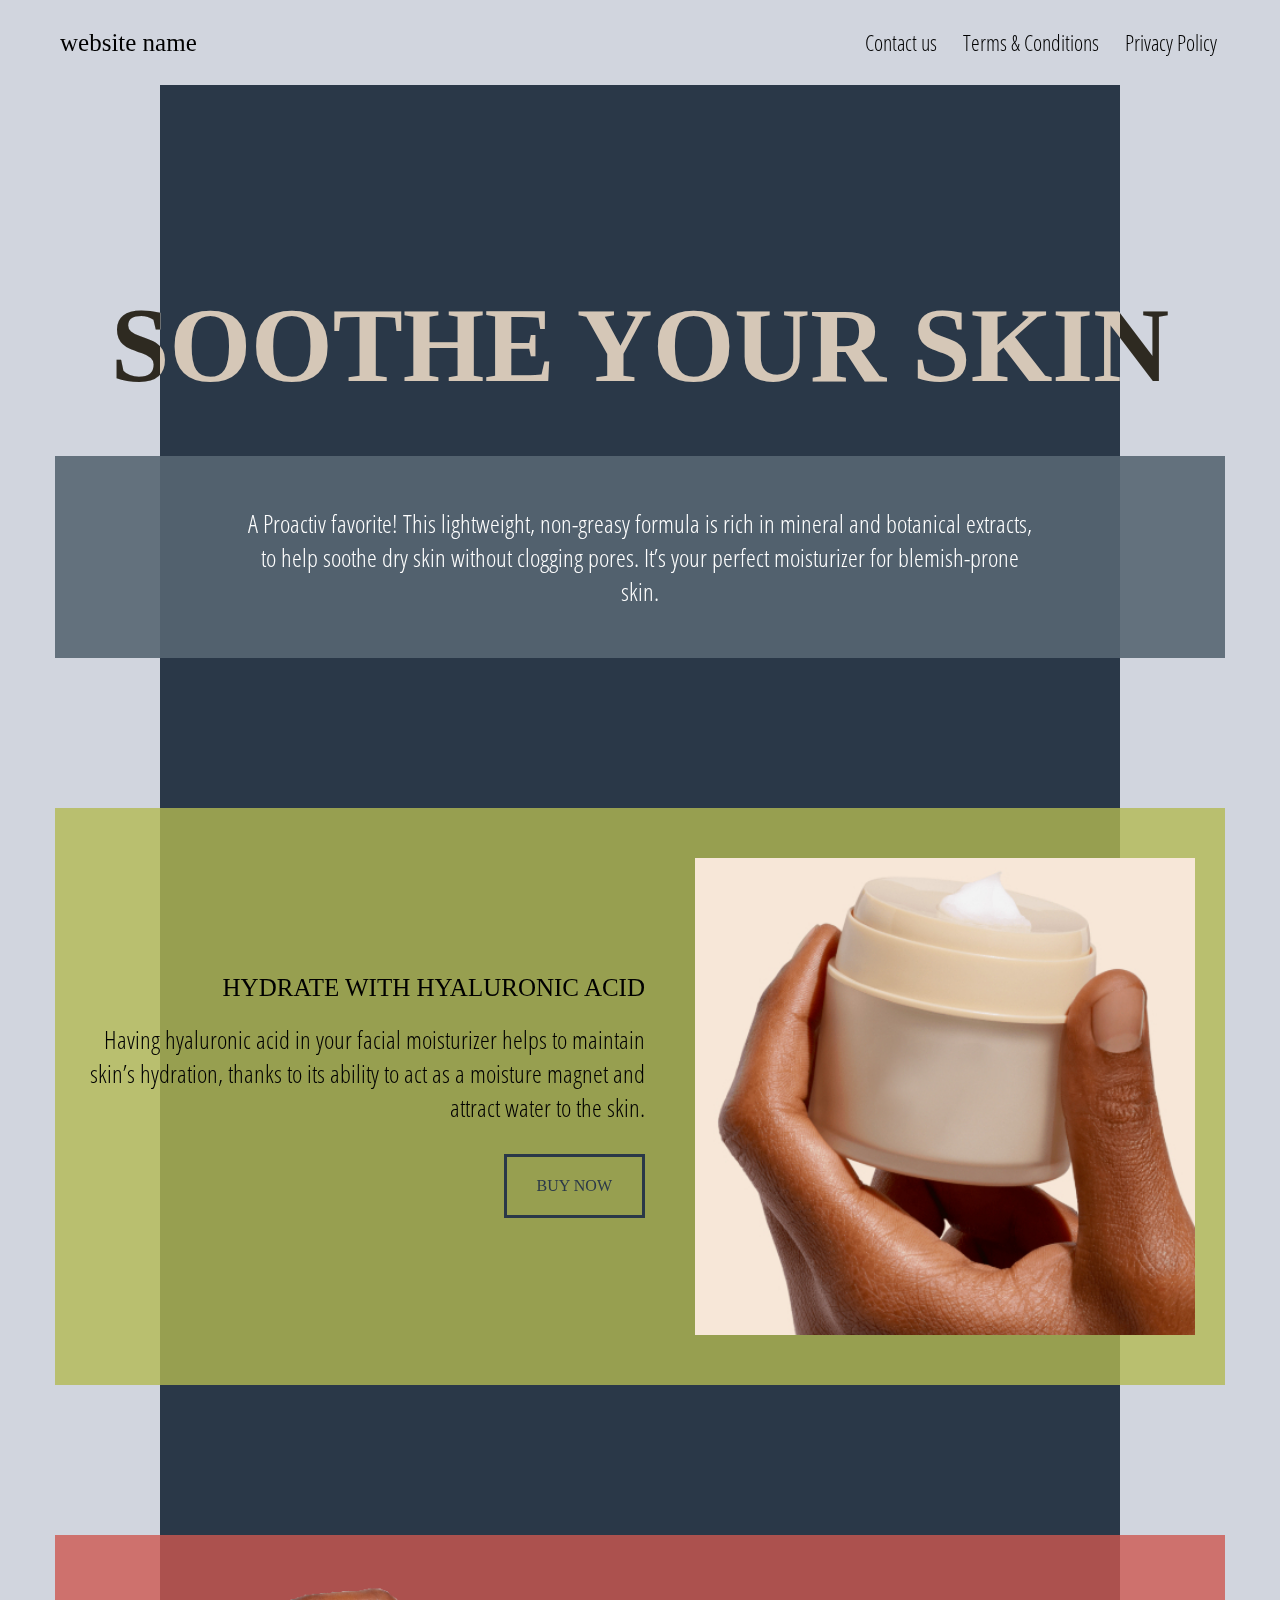
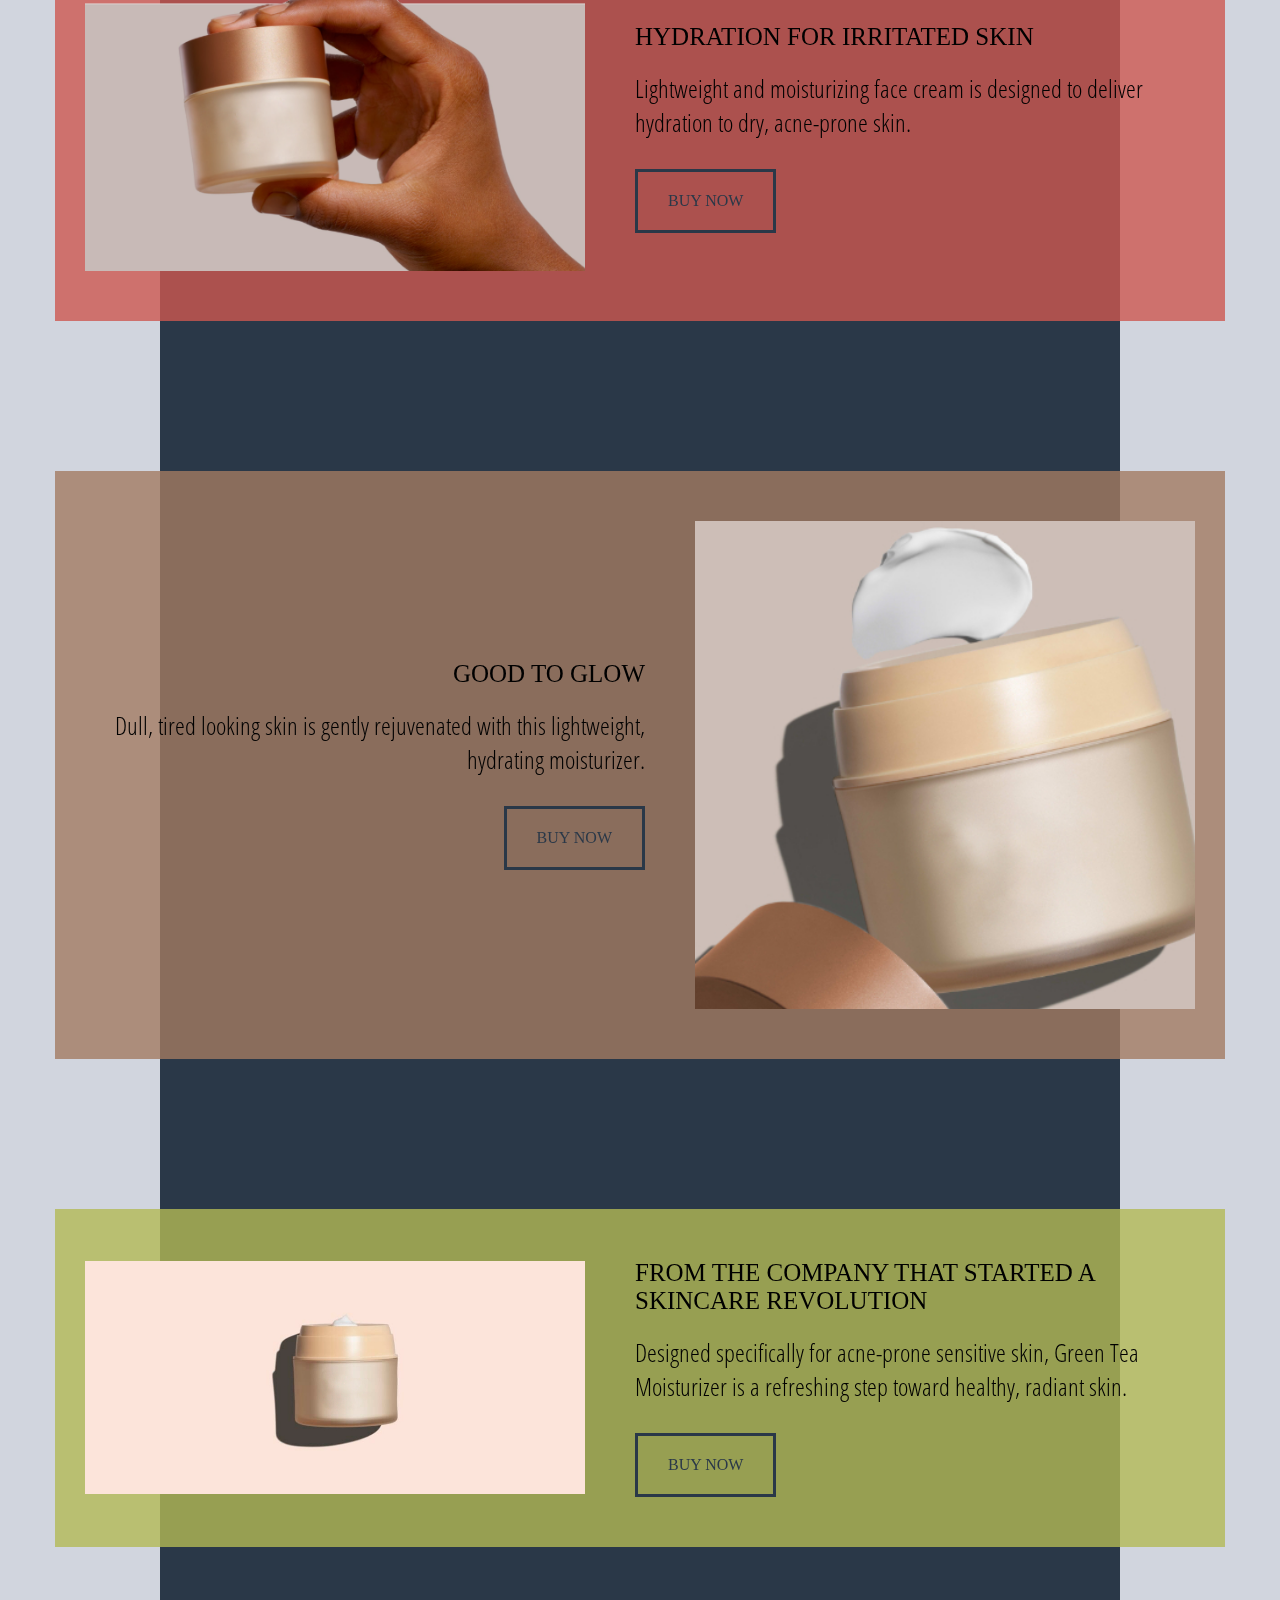
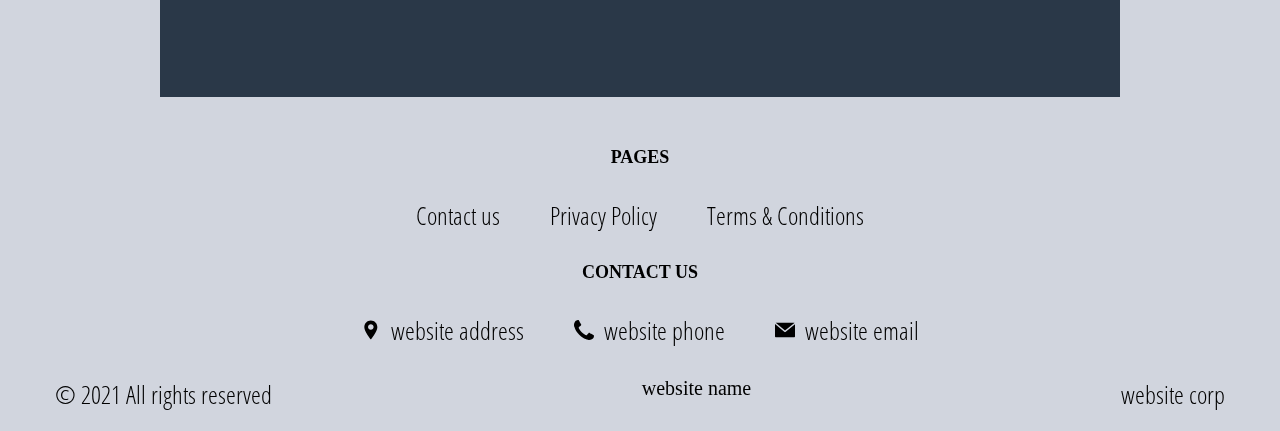
==== index.html @ 3f144e80 "+" ====
<!DOCTYPE html>
<html lang="en">

<head>
    <meta charset="UTF-8">
    <meta http-equiv="X-UA-Compatible" content="IE=edge">
    <meta name="viewport" content="width=device-width, initial-scale=1.0">
    <link rel="stylesheet" href="./css/style.css">
    <title>(site_name)</title>
</head>

<body class="home">

    <div class="header__wrapper">
        <header class="header">
            <a href="./index.html" class="logo js_website-name"></a>
            <button class="menu__btn js_menu__btn">
                <span></span>
            </button>
            <div class="menu js_menu">
                <nav class="nav">
                    <ul class="nav__list">
                     
                        <li class="nav__item">
                            <a href="./contact.html" class="nav__link">Contact us</a>
                        </li>

                        <li class="nav__item">
                            <a href="./terms.html" class="nav__link">Terms & Conditions</a>
                        </li>
                        <li class="nav__item">
                            <a href="./policy.html" class="nav__link">Privacy Policy</a>
                        </li>
                    </ul>
                </nav>
            </div>

        </header>
    </div>
    <main class="main">
        <div class="container">


            <div class="section-wrapper hero__wrapper">
                <section class="section hero">
                    <h1 class="title">Soothe Your Skin</h1>
                    <div class="block">
                      <p class="text">A Proactiv favorite! This lightweight, non-greasy formula is rich in mineral and botanical extracts, to help soothe dry skin without clogging pores. It’s your perfect moisturizer for blemish-prone skin.</p>
                    </div>
                </section>
            </div>


            <div class="section-wrapper info__wrapper">
                <section class="section info">
                   <ul class="list">
                     <li class="item">
                       <div class="block block-first">
                          <div class="text-block">
                            <p class="text bold">hydrate with hyaluronic acid</p>
                            <p class="text">Having hyaluronic acid in your facial moisturizer helps to maintain skin’s hydration, thanks to its ability to act as a moisture magnet and attract water to the skin.</p>
                            <a href="./buy.html" class="btn">buy now</a>
                          </div>
                          <img src="./img/img2.jpeg" alt="" class="img">
                       </div>
                     </li>
                     <li class="item">
                      <div class="block block-second">
                        <div class="text-block">
                            <p class="text bold">hydration for irritated skin</p>
                            <p class="text">Lightweight and moisturizing face cream is designed to deliver hydration to dry, acne-prone skin.</p>
                            <a href="./buy.html" class="btn">buy now</a>
                          </div>
                          <img src="./img/img1.png" alt="" class="img">
                      </div>
                    </li>
                    <li class="item">
                      <div class="block block-third">
                        <div class="text-block">
                            <p class="text bold">GOOD TO GLOW</p>
                            <p class="text">Dull, tired looking skin is gently rejuvenated with this lightweight, hydrating moisturizer.</p>
                            <a href="./buy.html" class="btn">buy now</a>
                          </div>
                          <img src="./img/img3.jpeg" alt="" class="img">
                      </div>
                    </li>
                    <li class="item">
                      <div class="block block-fourth">
                        <div class="text-block">
                            <p class="text bold">FROM THE COMPANY THAT STARTED A SKINCARE REVOLUTION</p>
                            <p class="text">Designed specifically for acne-prone sensitive skin,  Green Tea Moisturizer is a refreshing step toward healthy, radiant skin.</p>
                            <a href="./buy.html" class="btn">buy now</a>
                          </div>
                          <img src="./img/img4.png" alt="" class="img">
                      </div>
                    </li>
                   </ul>  
                </section>
            </div>


        </div>
    </main>
    <div class="footer__wrapper ">
        <div class="container">
            <footer class="footer">
                <ul class="footer__list">
                    <li class="footer__item">
                        <h4 class="footer__title">Pages</h4>
                        <ul class="footer__sublist">
                            <li class="footer__subitem">
                                <a href="./contact.html" class="text footer__link"><span>Contact us</span></a>
                            </li>
                            <li class="footer__subitem">
                                <a href="./policy.html" class="text footer__link"><span>Privacy Policy</span></a>
                            </li>
                            <li class="footer__subitem">
                                <a href="./terms.html" class="text footer__link"><span>Terms & Conditions</span></a>
                            </li>
                        </ul>
                    </li>
                    <li class="footer__item">
                        <h4 class="footer__title">Contact us</h4>
                        <ul class="footer__sublist">
                           
                            <li class="footer__subitem footer__icon-box">
                                    <svg class="footer__icon" viewBox="-119 -21 682 682.66669"
                                        xmlns="http://www.w3.org/2000/svg">
                                        <path
                                            d="m216.210938 0c-122.664063 0-222.460938 99.796875-222.460938 222.460938 0 154.175781 222.679688 417.539062 222.679688 417.539062s222.242187-270.945312 222.242187-417.539062c0-122.664063-99.792969-222.460938-222.460937-222.460938zm67.121093 287.597656c-18.507812 18.503906-42.8125 27.757813-67.121093 27.757813-24.304688 0-48.617188-9.253907-67.117188-27.757813-37.011719-37.007812-37.011719-97.226562 0-134.238281 17.921875-17.929687 41.761719-27.804687 67.117188-27.804687 25.355468 0 49.191406 9.878906 67.121093 27.804687 37.011719 37.011719 37.011719 97.230469 0 134.238281zm0 0" />
                                    </svg>
                                    <span class="text footer__text js_website-address"></span>
                            </li>
                            <li class="footer__subitem footer__icon-box">
                                
                                    <svg class="footer__icon" xmlns="http://www.w3.org/2000/svg"
                                        xmlns:xlink="http://www.w3.org/1999/xlink" x="0px" y="0px" width="401.998px"
                                        height="401.998px" viewBox="0 0 401.998 401.998"
                                        style="enable-background:new 0 0 401.998 401.998;" xml:space="preserve">
                                        <g>
                                            <path
                                                d="M401.129,311.475c-1.137-3.426-8.371-8.473-21.697-15.129c-3.61-2.098-8.754-4.949-15.41-8.566 c-6.662-3.617-12.709-6.95-18.13-9.996c-5.432-3.045-10.521-5.995-15.276-8.846c-0.76-0.571-3.139-2.234-7.136-5 c-4.001-2.758-7.375-4.805-10.14-6.14c-2.759-1.327-5.473-1.995-8.138-1.995c-3.806,0-8.56,2.714-14.268,8.135 c-5.708,5.428-10.944,11.324-15.7,17.706c-4.757,6.379-9.802,12.275-15.126,17.7c-5.332,5.427-9.713,8.138-13.135,8.138 c-1.718,0-3.86-0.479-6.427-1.424c-2.566-0.951-4.518-1.766-5.858-2.423c-1.328-0.671-3.607-1.999-6.845-4.004 c-3.244-1.999-5.048-3.094-5.428-3.285c-26.075-14.469-48.438-31.029-67.093-49.676c-18.649-18.658-35.211-41.019-49.676-67.097 c-0.19-0.381-1.287-2.19-3.284-5.424c-2-3.237-3.333-5.518-3.999-6.854c-0.666-1.331-1.475-3.283-2.425-5.852 s-1.427-4.709-1.427-6.424c0-3.424,2.713-7.804,8.138-13.134c5.424-5.327,11.326-10.373,17.7-15.128 c6.379-4.755,12.275-9.991,17.701-15.699c5.424-5.711,8.136-10.467,8.136-14.273c0-2.663-0.666-5.378-1.997-8.137 c-1.332-2.765-3.378-6.139-6.139-10.138c-2.762-3.997-4.427-6.374-4.999-7.139c-2.852-4.755-5.799-9.846-8.848-15.271 c-3.049-5.424-6.377-11.47-9.995-18.131c-3.615-6.658-6.468-11.799-8.564-15.415C98.986,9.233,93.943,1.997,90.516,0.859 C89.183,0.288,87.183,0,84.521,0c-5.142,0-11.85,0.95-20.129,2.856c-8.282,1.903-14.799,3.899-19.558,5.996 c-9.517,3.995-19.604,15.605-30.264,34.826C4.863,61.566,0.01,79.271,0.01,96.78c0,5.135,0.333,10.131,0.999,14.989 c0.666,4.853,1.856,10.326,3.571,16.418c1.712,6.09,3.093,10.614,4.137,13.56c1.045,2.948,2.996,8.229,5.852,15.845 c2.852,7.614,4.567,12.275,5.138,13.988c6.661,18.654,14.56,35.307,23.695,49.964c15.03,24.362,35.541,49.539,61.521,75.521 c25.981,25.98,51.153,46.49,75.517,61.526c14.655,9.134,31.314,17.032,49.965,23.698c1.714,0.568,6.375,2.279,13.986,5.141 c7.614,2.854,12.897,4.805,15.845,5.852c2.949,1.048,7.474,2.43,13.559,4.145c6.098,1.715,11.566,2.905,16.419,3.576 c4.856,0.657,9.853,0.996,14.989,0.996c17.508,0,35.214-4.856,53.105-14.562c19.219-10.656,30.826-20.745,34.823-30.269 c2.102-4.754,4.093-11.273,5.996-19.555c1.909-8.278,2.857-14.985,2.857-20.126C401.99,314.814,401.703,312.819,401.129,311.475z" />
                                        </g>
                                    </svg>
                                    <a href="tel:(site_phone)" class="text footer__link js_website-phone"></a>
                            </li>
                            <li class="footer__subitem footer__icon-box">
                                
                                    <svg class="footer__icon" xmlns="http://www.w3.org/2000/svg" xmlns:xlink="http://www.w3.org/1999/xlink"
                                        x="0px" y="0px" viewBox="0 0 477.867 477.867"
                                        style="enable-background:new 0 0 477.867 477.867;" xml:space="preserve">
                                        <g>
                                            <g>
                                                <path
                                                    d="M460.8,68.267H17.067l221.867,182.75L463.309,68.779C462.488,68.539,461.649,68.368,460.8,68.267z" />
                                            </g>
                                        </g>
                                        <g>
                                            <g>
                                                <path
                                                    d="M249.702,286.31c-6.288,5.149-15.335,5.149-21.623,0L0,98.406v294.127c0,9.426,7.641,17.067,17.067,17.067H460.8 c9.426,0,17.067-7.641,17.067-17.067V100.932L249.702,286.31z" />
                                            </g>
                                        </g>
                                    </svg>
                                    <a href="" class="text footer__link js_website-email"></a>
                            </li>
                        </ul>
                    </li>
                    <li class="footer__item">
                        <ul class="footer__sublist footer__sublist--sb">
                            <li class="footer__subitem">
                                <p class="text footer__text">© 2021 All rights reserved</p>
                            </li>
                            <li class="footer__subitem">
                                <a href="./index.html" class="footer__logo-link js_website-name"></a>
                            </li>
                            <li class="footer__subitem">
                                <p class="text footer__text js_website-corp"></p>
                            </li>
                        
                        </ul>
                    </li>
                  
                </ul>
             
            </footer>
        </div>
    </div>


    <script src="./js/libs/aos.js"></script>
    <script src="./js/website-data.js"></script>
</body>

</html>
---- css/style.css ----
@import './libs/aos.css';
@import './utils/fonts.css';
@import './utils/vars.css';
@import './utils/utils.css';
@import './utils/header.css';
@import './utils/footer.css';
@import './hero.css';
@import './about.css';
@import './info.css';
@import './text-section.css';
@import './contact.css';
@import './buy.css';
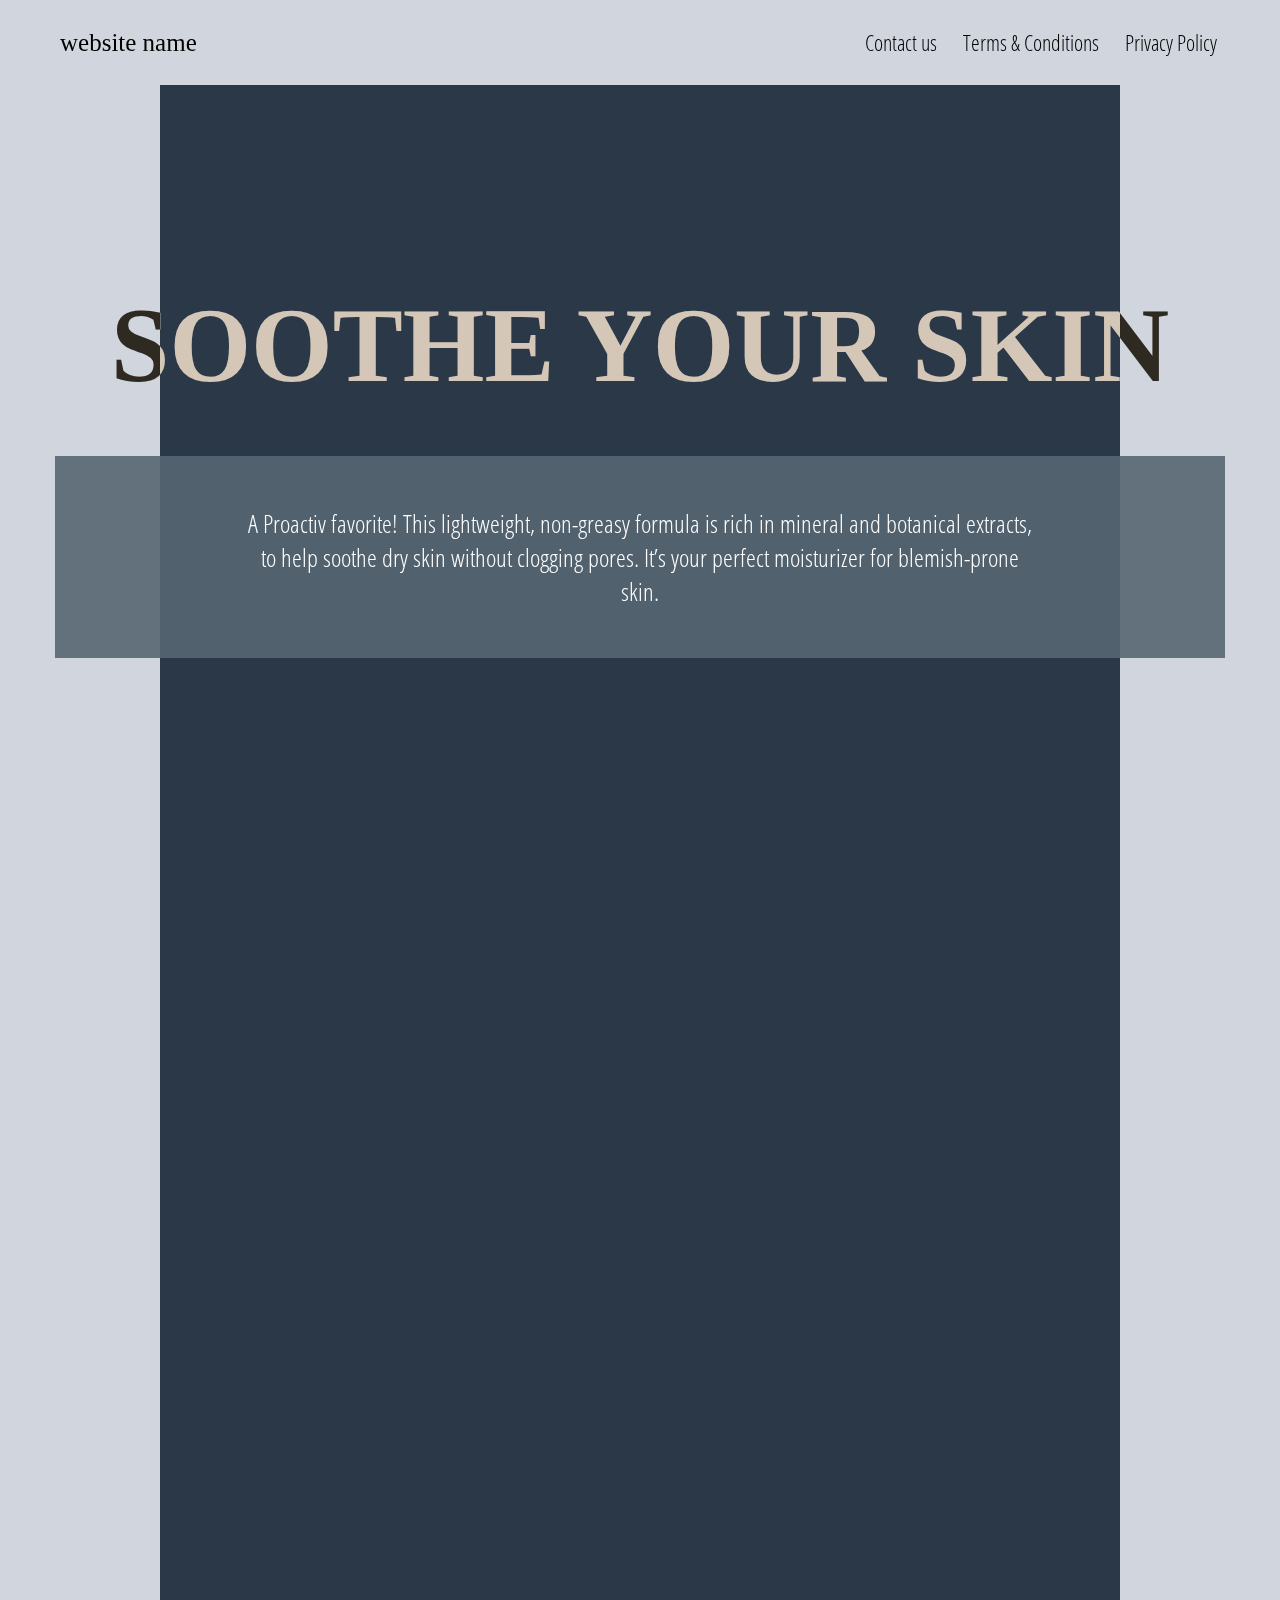
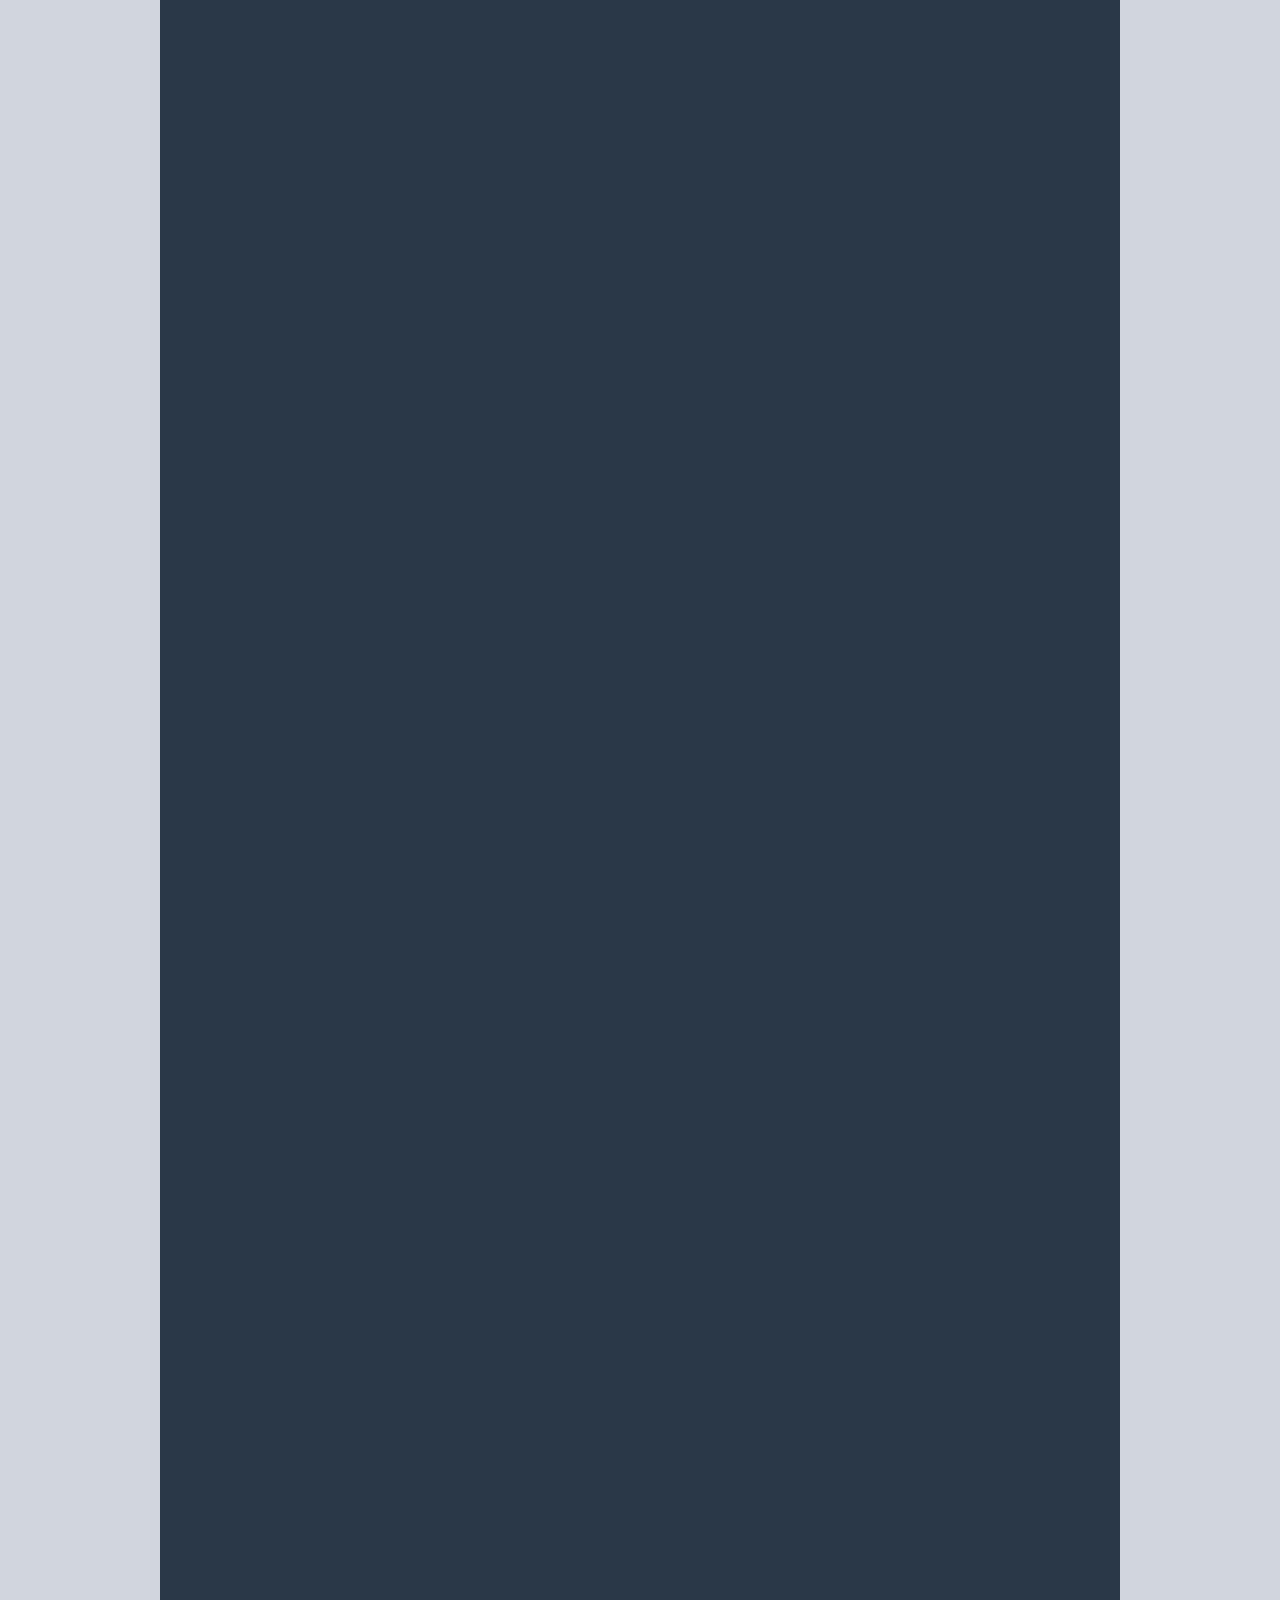
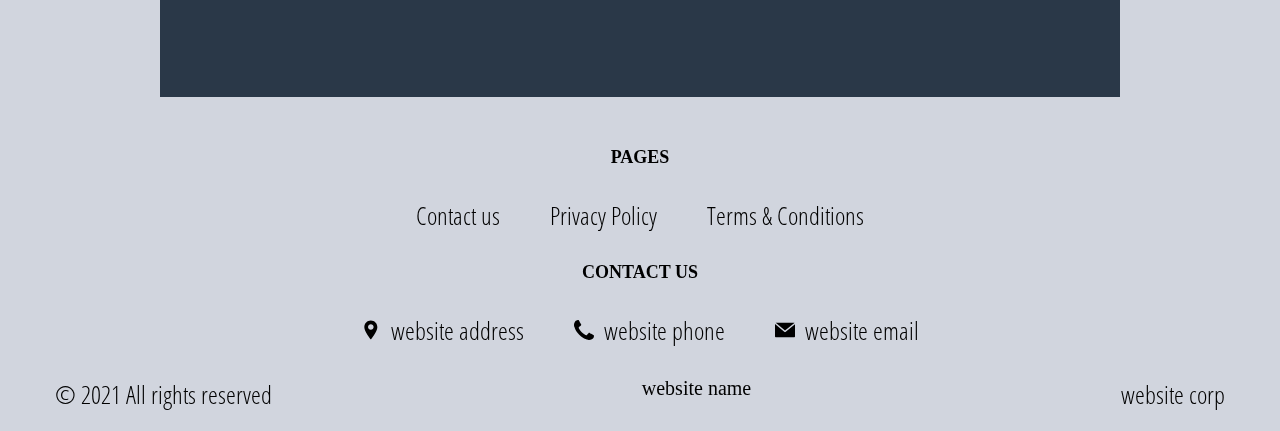
==== commit e852d628: "+" ====
--- a/index.html
+++ b/index.html
@@ -52,9 +52,9 @@
 
 
             <div class="section-wrapper info__wrapper">
-                <section class="section info">
+                <section class="section info" >
                    <ul class="list">
-                     <li class="item">
+                     <li class="item" data-aos="fade-right" data-aos-duration="1000">
                        <div class="block block-first">
                           <div class="text-block">
                             <p class="text bold">hydrate with hyaluronic acid</p>
@@ -64,7 +64,7 @@
                           <img src="./img/img2.jpeg" alt="" class="img">
                        </div>
                      </li>
-                     <li class="item">
+                     <li class="item" data-aos="fade-left" data-aos-duration="1000">
                       <div class="block block-second">
                         <div class="text-block">
                             <p class="text bold">hydration for irritated skin</p>
@@ -74,7 +74,7 @@
                           <img src="./img/img1.png" alt="" class="img">
                       </div>
                     </li>
-                    <li class="item">
+                    <li class="item" data-aos="fade-right" data-aos-duration="1000">
                       <div class="block block-third">
                         <div class="text-block">
                             <p class="text bold">GOOD TO GLOW</p>
@@ -84,7 +84,7 @@
                           <img src="./img/img3.jpeg" alt="" class="img">
                       </div>
                     </li>
-                    <li class="item">
+                    <li class="item" data-aos="fade-left" data-aos-duration="1000">
                       <div class="block block-fourth">
                         <div class="text-block">
                             <p class="text bold">FROM THE COMPANY THAT STARTED A SKINCARE REVOLUTION</p>
@@ -105,7 +105,7 @@
         <div class="container">
             <footer class="footer">
                 <ul class="footer__list">
-                    <li class="footer__item">
+                    <li class="footer__item" >
                         <h4 class="footer__title">Pages</h4>
                         <ul class="footer__sublist">
                             <li class="footer__subitem">
@@ -190,6 +190,9 @@
 
     <script src="./js/libs/aos.js"></script>
     <script src="./js/website-data.js"></script>
+    <script>
+        AOS.init();
+    </script>
 </body>
 
 </html>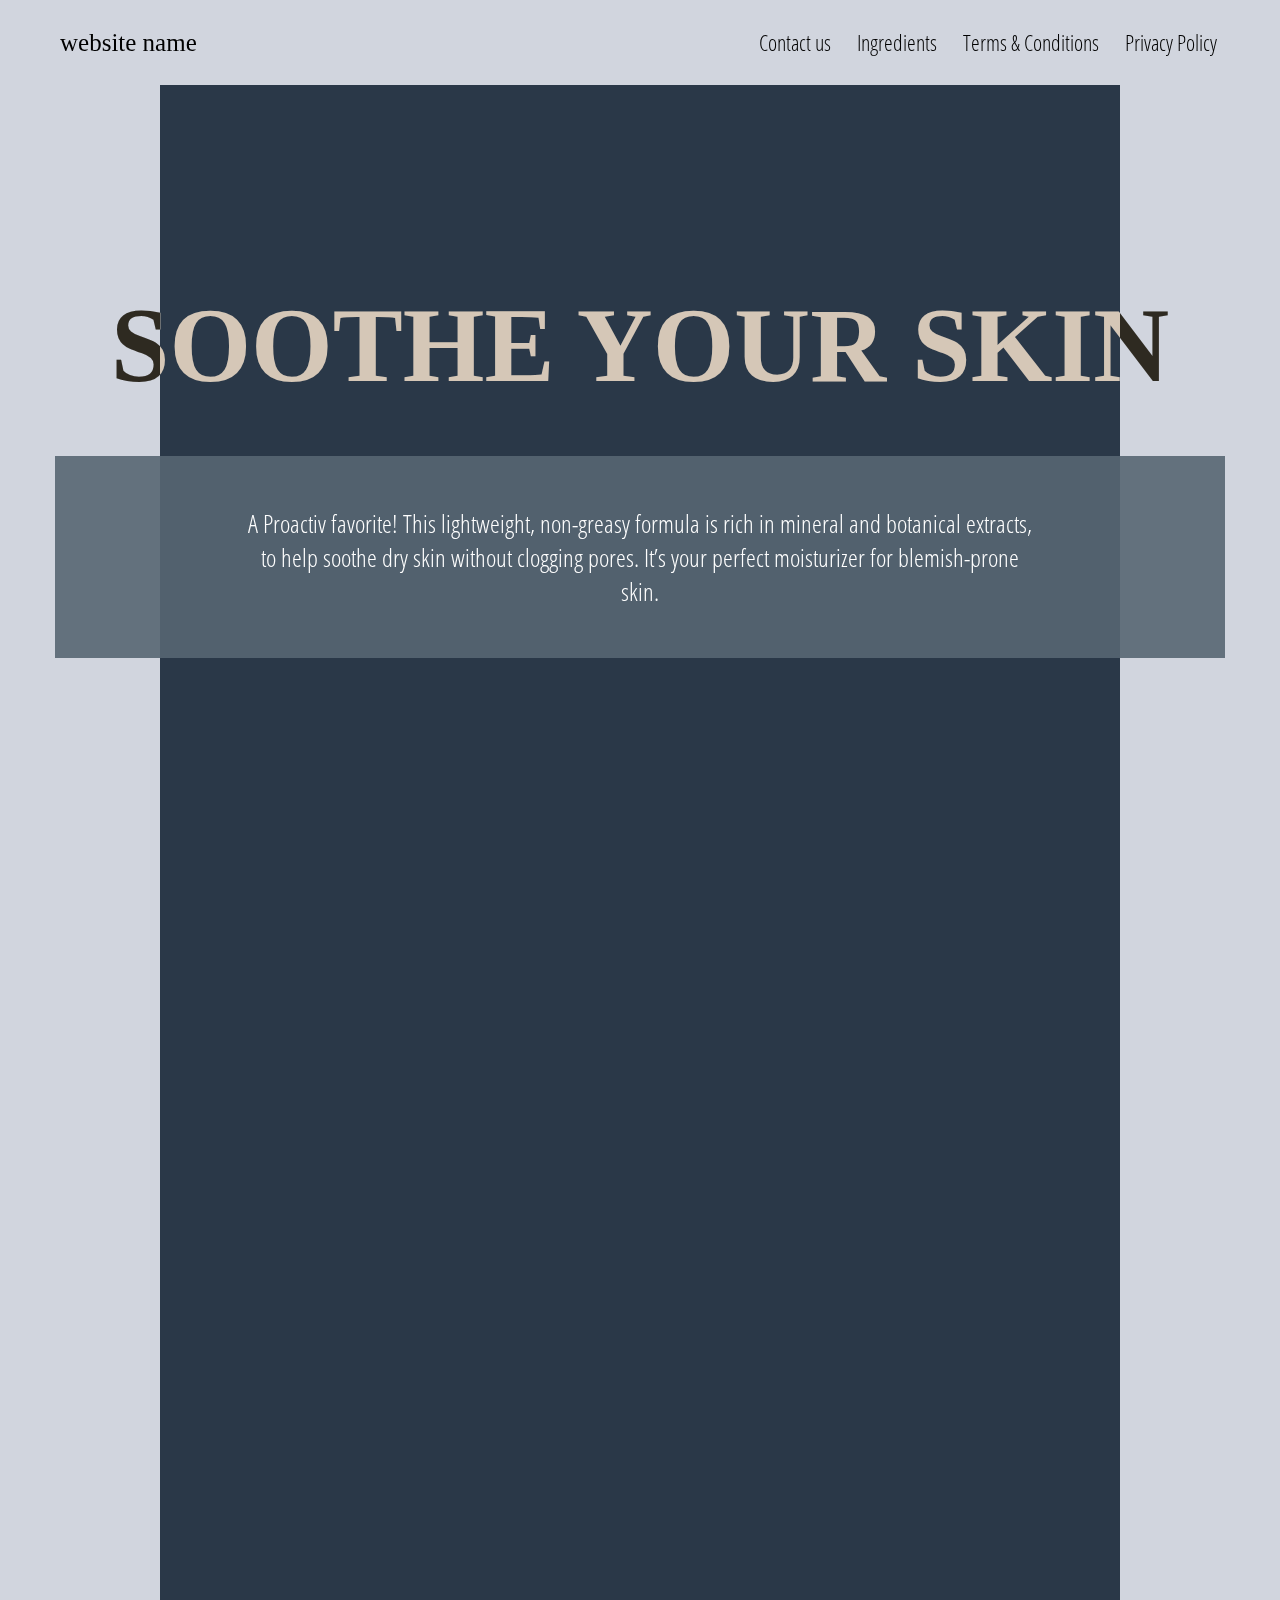
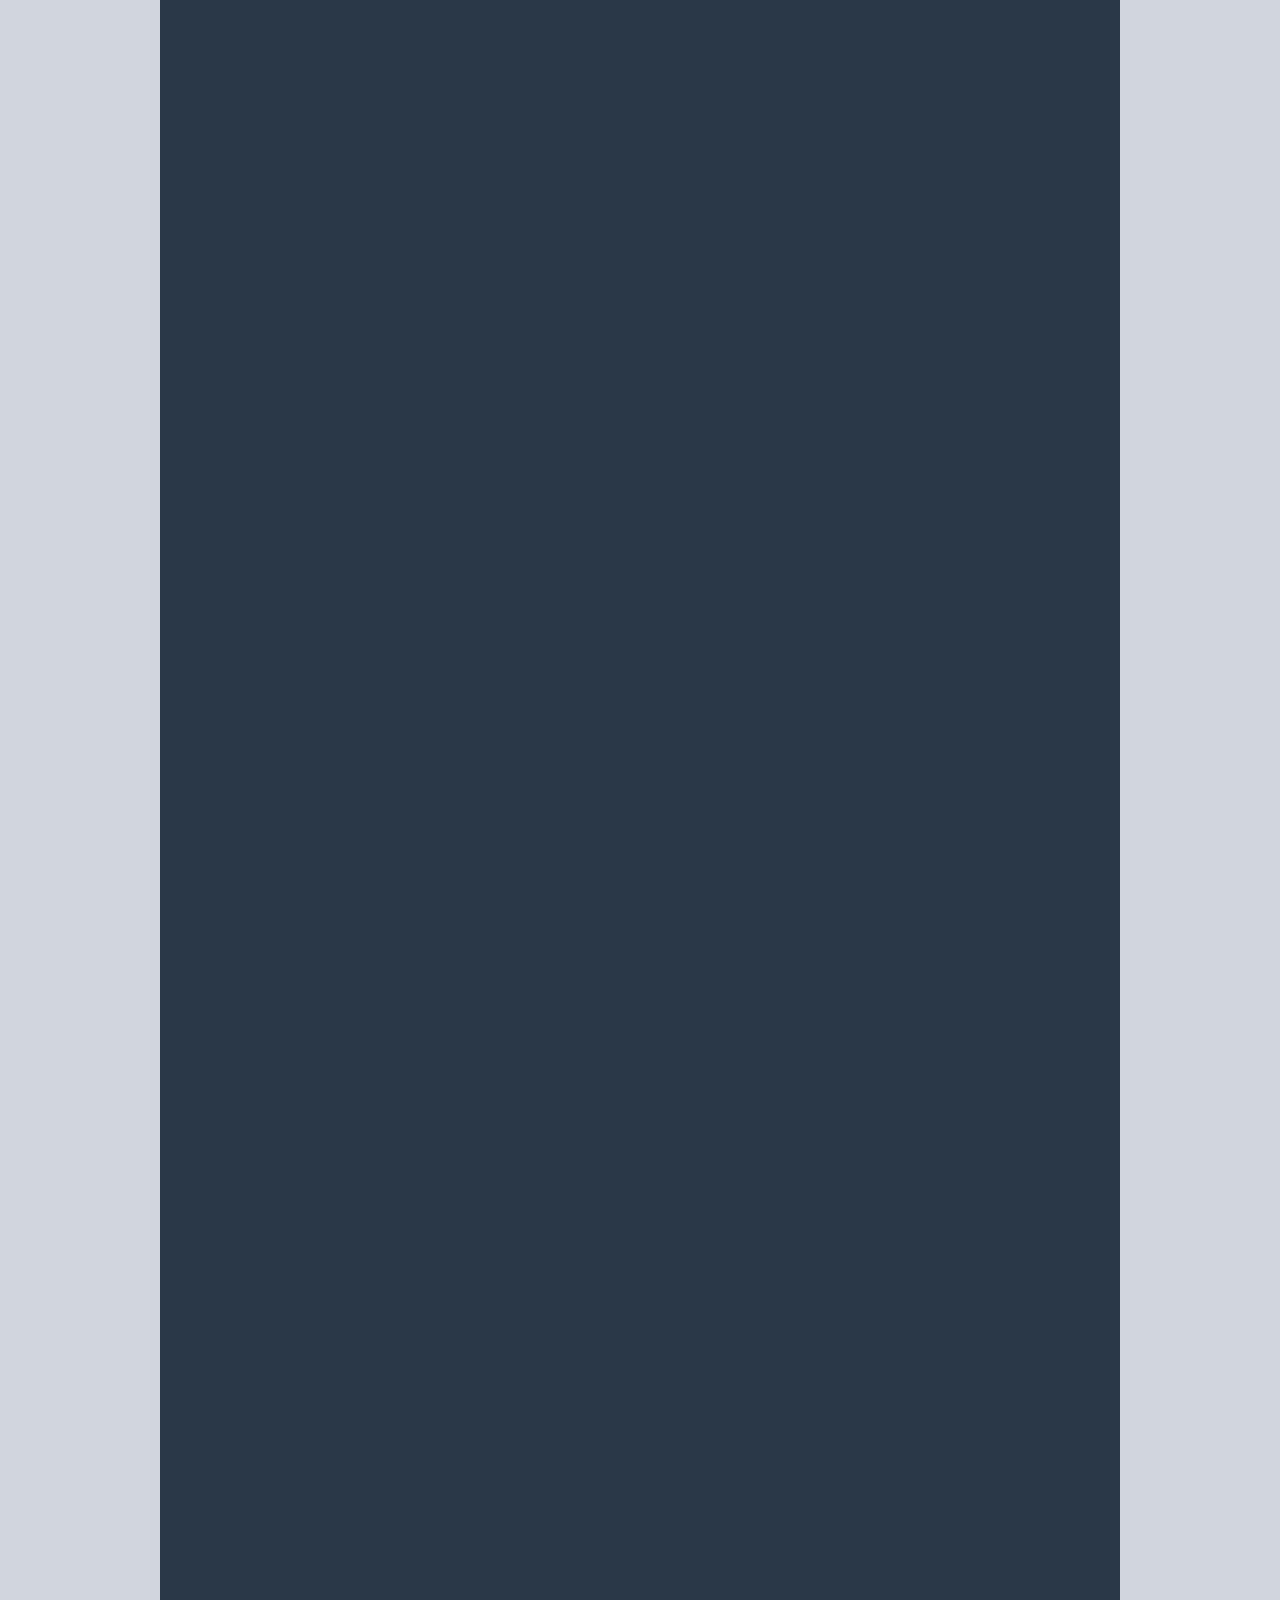
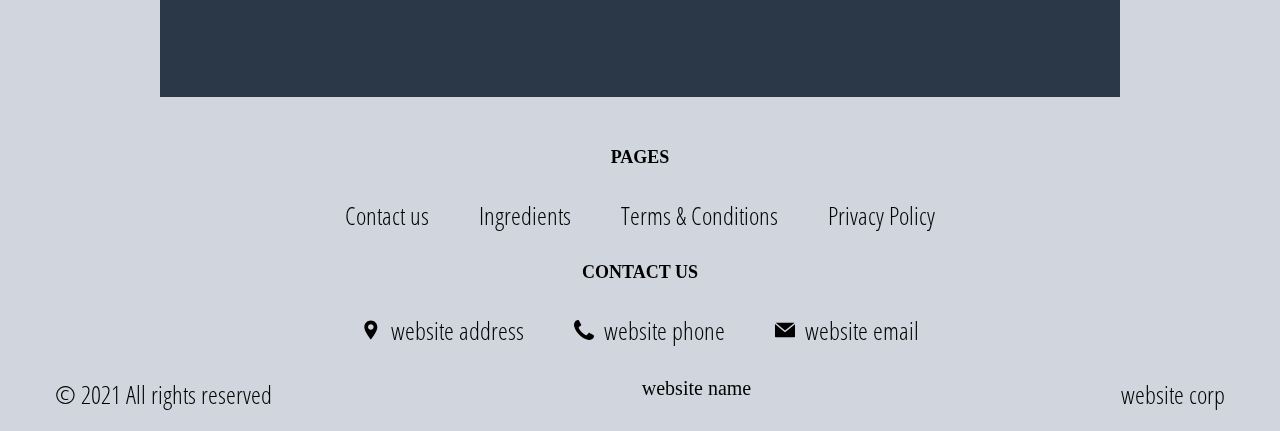
==== commit 8bdc9678: "+" ====
--- a/index.html
+++ b/index.html
@@ -24,7 +24,9 @@
                         <li class="nav__item">
                             <a href="./contact.html" class="nav__link">Contact us</a>
                         </li>
-
+                        <li class="nav__item">
+                            <a href="./ingredients.html" class="nav__link">Ingredients</a>
+                        </li>
                         <li class="nav__item">
                             <a href="./terms.html" class="nav__link">Terms & Conditions</a>
                         </li>
@@ -108,15 +110,20 @@
                     <li class="footer__item" >
                         <h4 class="footer__title">Pages</h4>
                         <ul class="footer__sublist">
+                           
                             <li class="footer__subitem">
                                 <a href="./contact.html" class="text footer__link"><span>Contact us</span></a>
                             </li>
                             <li class="footer__subitem">
+                                <a href="./ingredients.html" class="text footer__link"><span>Ingredients</span></a>
+                            </li>
+                            <li class="footer__subitem">
+                                <a href="./terms.html" class="text footer__link"><span>Terms & Conditions</span></a>
+                            </li>
+                            <li class="footer__subitem">
                                 <a href="./policy.html" class="text footer__link"><span>Privacy Policy</span></a>
                             </li>
-                            <li class="footer__subitem">
-                                <a href="./terms.html" class="text footer__link"><span>Terms & Conditions</span></a>
-                            </li>
+                         
                         </ul>
                     </li>
                     <li class="footer__item">
@@ -188,6 +195,7 @@
     </div>
 
 
+    <script src="./js/menu.js"></script>
     <script src="./js/libs/aos.js"></script>
     <script src="./js/website-data.js"></script>
     <script>
